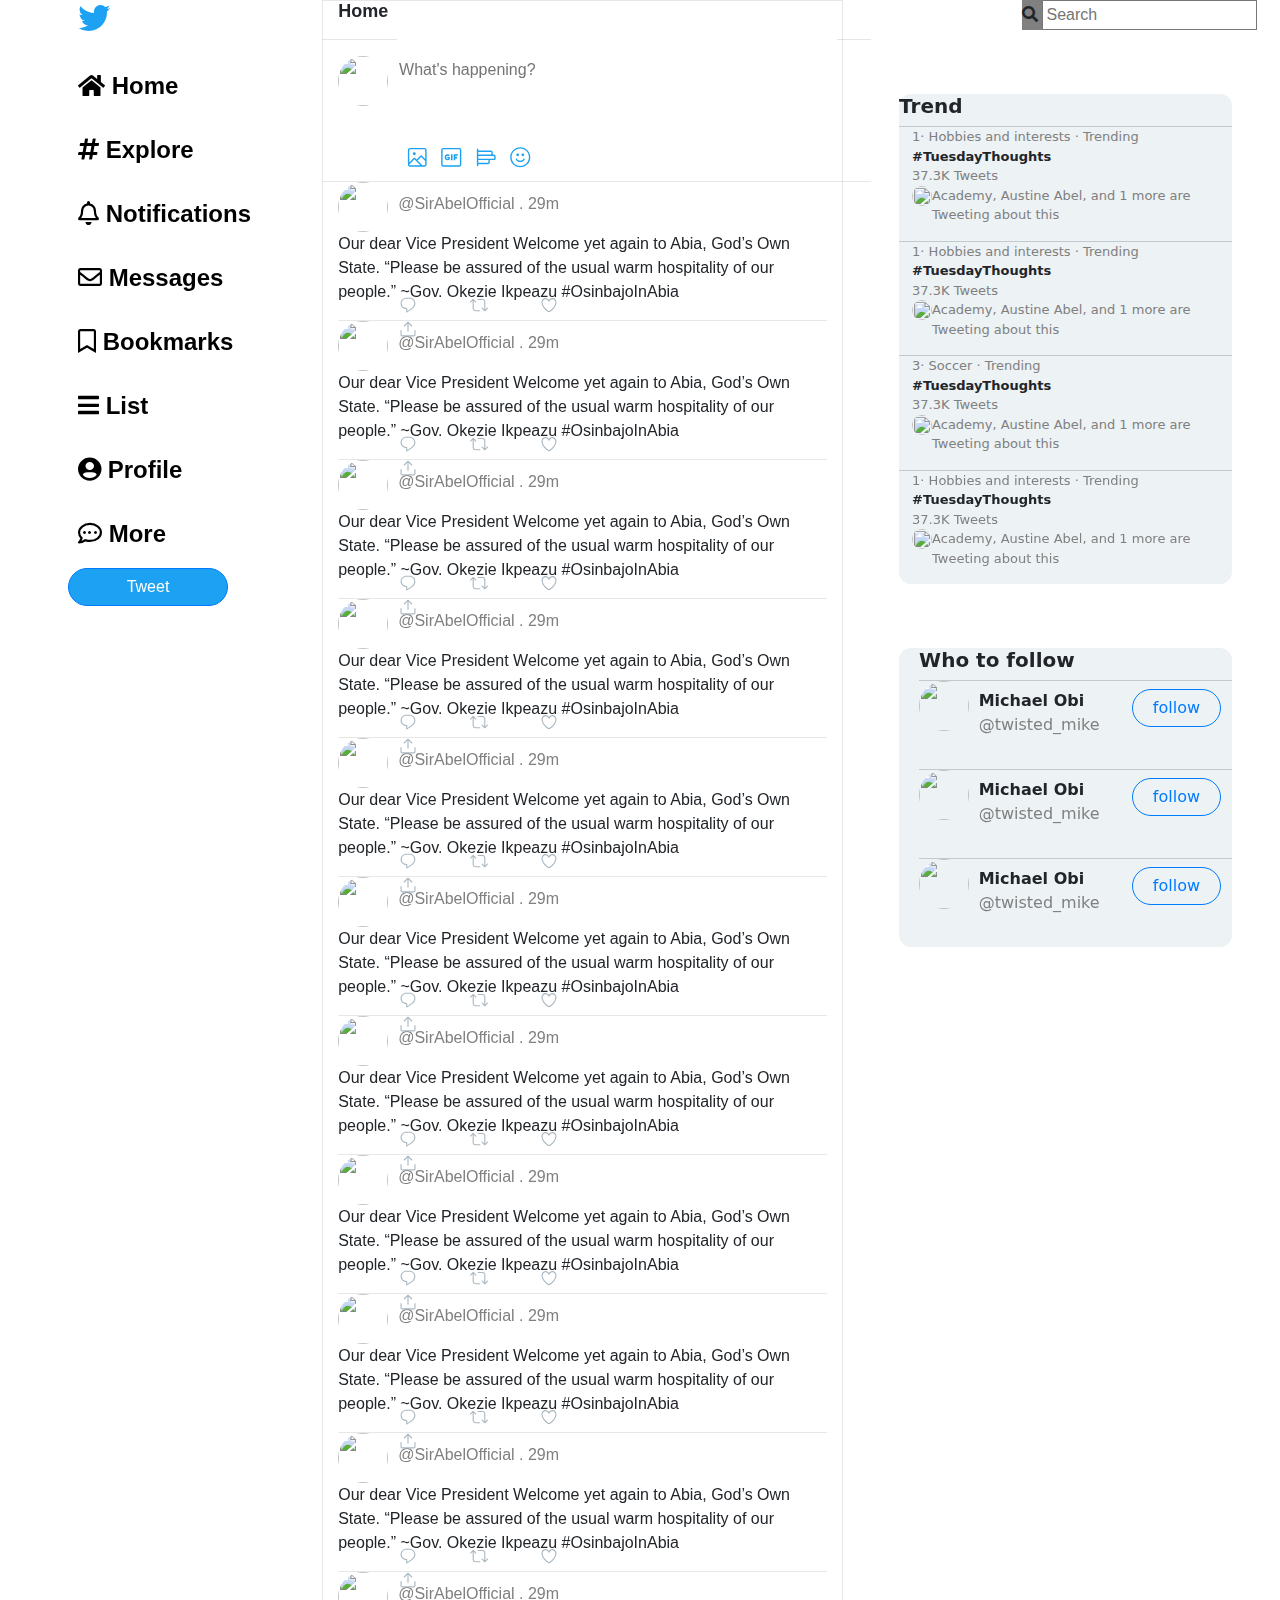
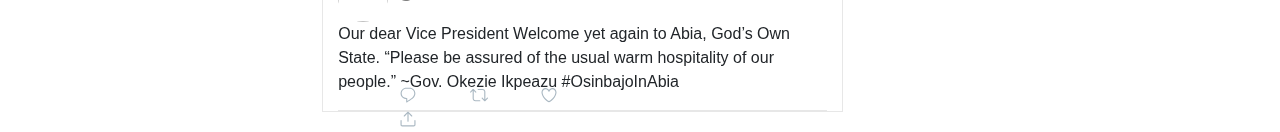
==== Twitter timeline/index.html @ 9b3a23b0 "Add files via upload" ====
<!DOCTYPE html>
<html lang="en">

<head>
    <meta charset="UTF-8" />
    <meta name="viewport" content="width=device-width, initial-scale=1.0" />
    <meta http-equiv="X-UA-Compatible" content="ie=edge" />
    <title>Document</title>
    <link rel="stylesheet" href="https://cdnjs.cloudflare.com/ajax/libs/font-awesome/5.11.2/css/all.css" />
    <link rel="stylesheet" href="https://stackpath.bootstrapcdn.com/bootstrap/4.4.1/css/bootstrap.min.css"
        integrity="sha384-Vkoo8x4CGsO3+Hhxv8T/Q5PaXtkKtu6ug5TOeNV6gBiFeWPGFN9MuhOf23Q9Ifjh" crossorigin="anonymous" />
    <link rel="stylesheet" href="css/style.css" />
</head>

<body>
    <div class="container col">
        <div id="icons" class="col col-lg-3">
            <ul>
                <li>
                    <a href="#"><i class="fab fa-twitter" style="color: #1DA1F2; font-size: xx-large;"></i></a>
                </li>
                <br />
                <li>
                    <a href="#"><i class="fas fa-home"></i> Home</a>
                </li>
                <br />
                <li>
                    <a href="#"><i class="fas fa-hashtag"></i> Explore</a>
                </li>
                <br />
                <li>
                    <a href="#"><i class="far fa-bell"></i> Notifications</a>
                </li>
                <br />
                <li>
                    <a href="#"><i class="far fa-envelope"></i> Messages</a>
                </li>
                <br />
                <li>
                    <a href="#"><i class="far fa-bookmark"></i> Bookmarks</a>
                </li>
                <br />
                <li>
                    <a href="#"><i class="fas fa-bars"></i> List</a>
                </li>
                <br />
                <li>
                    <a href="#"><i class="fas fa-user-circle"></i> Profile</a>
                </li>
                <br />
                <li>
                    <a href="#"><i class="far fa-comment-dots"></i> More</a>
                </li>
            </ul>
            <button class="btn btn-primary">Tweet</button>
        </div>
        <div id="timeline" class="col col-lg-5">
            <div>
                <h1 style="font-size: 18px; font-weight: 700;">Home</h1>
                <!-- <svg viewBox="0 0 24 24" class="r-13gxpu9 r-4qtqp9 r-yyyyoo r-1q142lx r-50lct3 r-dnmrzs r-bnwqim r-1plcrui r-lrvibr"><g><path d="M22.772 10.506l-5.618-2.192-2.16-6.5c-.102-.307-.39-.514-.712-.514s-.61.207-.712.513l-2.16 6.5-5.62 2.192c-.287.112-.477.39-.477.7s.19.585.478.698l5.62 2.192 2.16 6.5c.102.306.39.513.712.513s.61-.207.712-.513l2.16-6.5 5.62-2.192c.287-.112.477-.39.477-.7s-.19-.585-.478-.697zm-6.49 2.32c-.208.08-.37.25-.44.46l-1.56 4.695-1.56-4.693c-.07-.21-.23-.38-.438-.462l-4.155-1.62 4.154-1.622c.208-.08.37-.25.44-.462l1.56-4.693 1.56 4.694c.07.212.23.382.438.463l4.155 1.62-4.155 1.622zM6.663 3.812h-1.88V2.05c0-.414-.337-.75-.75-.75s-.75.336-.75.75v1.762H1.5c-.414 0-.75.336-.75.75s.336.75.75.75h1.782v1.762c0 .414.336.75.75.75s.75-.336.75-.75V5.312h1.88c.415 0 .75-.336.75-.75s-.335-.75-.75-.75zm2.535 15.622h-1.1v-1.016c0-.414-.335-.75-.75-.75s-.75.336-.75.75v1.016H5.57c-.414 0-.75.336-.75.75s.336.75.75.75H6.6v1.016c0 .414.335.75.75.75s.75-.336.75-.75v-1.016h1.098c.414 0 .75-.336.75-.75s-.336-.75-.75-.75z"></path></g></svg> -->
            </div>
            <div style="height: 5.5em;">
                <hr style="width: 34.3em; margin-left: -1em;" />
                <img src="https://pbs.twimg.com/profile_images/1135547900501667841/S1pLGnbb_400x400.png" alt="">
                <input type="text" placeholder="What's happening?" class="input1" style="border: none;" /><br>
                <div id="svg2">
                    <svg viewBox="0 0 24 24" class="r-13gxpu9 r-4qtqp9 r-yyyyoo r-1q142lx r-50lct3 r-dnmrzs r-bnwqim r-1plcrui r-lrvibr"><g><path d="M19.75 2H4.25C3.01 2 2 3.01 2 4.25v15.5C2 20.99 3.01 22 4.25 22h15.5c1.24 0 2.25-1.01 2.25-2.25V4.25C22 3.01 20.99 2 19.75 2zM4.25 3.5h15.5c.413 0 .75.337.75.75v9.676l-3.858-3.858c-.14-.14-.33-.22-.53-.22h-.003c-.2 0-.393.08-.532.224l-4.317 4.384-1.813-1.806c-.14-.14-.33-.22-.53-.22-.193-.03-.395.08-.535.227L3.5 17.642V4.25c0-.413.337-.75.75-.75zm-.744 16.28l5.418-5.534 6.282 6.254H4.25c-.402 0-.727-.322-.744-.72zm16.244.72h-2.42l-5.007-4.987 3.792-3.85 4.385 4.384v3.703c0 .413-.337.75-.75.75z"></path><circle cx="8.868" cy="8.309" r="1.542"></circle></g></svg>
                    <svg viewBox="0 0 24 24" class="r-13gxpu9 r-4qtqp9 r-yyyyoo r-1q142lx r-50lct3 r-dnmrzs r-bnwqim r-1plcrui r-lrvibr"><g><path d="M19 10.5V8.8h-4.4v6.4h1.7v-2h2v-1.7h-2v-1H19zm-7.3-1.7h1.7v6.4h-1.7V8.8zm-3.6 1.6c.4 0 .9.2 1.2.5l1.2-1C9.9 9.2 9 8.8 8.1 8.8c-1.8 0-3.2 1.4-3.2 3.2s1.4 3.2 3.2 3.2c1 0 1.8-.4 2.4-1.1v-2.5H7.7v1.2h1.2v.6c-.2.1-.5.2-.8.2-.9 0-1.6-.7-1.6-1.6 0-.8.7-1.6 1.6-1.6z"></path><path d="M20.5 2.02h-17c-1.24 0-2.25 1.007-2.25 2.247v15.507c0 1.238 1.01 2.246 2.25 2.246h17c1.24 0 2.25-1.008 2.25-2.246V4.267c0-1.24-1.01-2.247-2.25-2.247zm.75 17.754c0 .41-.336.746-.75.746h-17c-.414 0-.75-.336-.75-.746V4.267c0-.412.336-.747.75-.747h17c.414 0 .75.335.75.747v15.507z"></path></g></svg>
                    <svg viewBox="0 0 24 24" class="r-13gxpu9 r-4qtqp9 r-yyyyoo r-1q142lx r-50lct3 r-dnmrzs r-bnwqim r-1plcrui r-lrvibr"><g><path d="M20.222 9.16h-1.334c.015-.09.028-.182.028-.277V6.57c0-.98-.797-1.777-1.778-1.777H3.5V3.358c0-.414-.336-.75-.75-.75s-.75.336-.75.75V20.83c0 .415.336.75.75.75s.75-.335.75-.75v-1.434h10.556c.98 0 1.778-.797 1.778-1.777v-2.313c0-.095-.014-.187-.028-.278h4.417c.98 0 1.778-.798 1.778-1.778v-2.31c0-.983-.797-1.78-1.778-1.78zM17.14 6.293c.152 0 .277.124.277.277v2.31c0 .154-.125.28-.278.28H3.5V6.29h13.64zm-2.807 9.014v2.312c0 .153-.125.277-.278.277H3.5v-2.868h10.556c.153 0 .277.126.277.28zM20.5 13.25c0 .153-.125.277-.278.277H3.5V10.66h16.722c.153 0 .278.124.278.277v2.313z"></path></g></svg>
                    <svg viewBox="0 0 24 24" class="r-13gxpu9 r-4qtqp9 r-yyyyoo r-1q142lx r-50lct3 r-dnmrzs r-bnwqim r-1plcrui r-lrvibr"><g><path d="M12 22.75C6.072 22.75 1.25 17.928 1.25 12S6.072 1.25 12 1.25 22.75 6.072 22.75 12 17.928 22.75 12 22.75zm0-20C6.9 2.75 2.75 6.9 2.75 12S6.9 21.25 12 21.25s9.25-4.15 9.25-9.25S17.1 2.75 12 2.75z"></path><path d="M12 17.115c-1.892 0-3.633-.95-4.656-2.544-.224-.348-.123-.81.226-1.035.348-.226.812-.124 1.036.226.747 1.162 2.016 1.855 3.395 1.855s2.648-.693 3.396-1.854c.224-.35.688-.45 1.036-.225.35.224.45.688.226 1.036-1.025 1.594-2.766 2.545-4.658 2.545z"></path><circle cx="14.738" cy="9.458" r="1.478"></circle><circle cx="9.262" cy="9.458" r="1.478"></circle></g></svg>
                </div>
                <!-- <svg height="100%" class="r-lrvibr" viewBox="0 0 20 20" width="100%" style="overflow: visible;"><circle cx="50%" cy="50%" fill="none" stroke-width="2" r="9" stroke="#CCD6DD"></circle><circle cx="50%" cy="50%" fill="none" stroke-width="2" r="9" stroke="#1DA1F2" stroke-linecap="round" style="stroke-dashoffset: 56.5487; stroke-dasharray: 56.5487;"></circle></svg>
                <div class="css-1dbjc4n r-dkge59 r-1g7fiml r-zpnitf r-zso239 r-92ng3h"></div>
                <div aria-haspopup="false" disabled="" aria-label="Add Tweet" role="button" aria-disabled="true" class="css-1dbjc4n r-1niwhzg r-p1n3y5 r-sdzlij r-1phboty r-rs99b7 r-1w2pmg r-1vsu8ta r-18qmn74 r-icoktb r-mk0yit r-o7ynqc r-6416eg r-lrvibr" data-testid="addButton"><div dir="auto" class="css-901oao r-1awozwy r-13gxpu9 r-6koalj r-18u37iz r-16y2uox r-1qd0xha r-n6v787 r-vw2c0b r-1777fci r-eljoum r-dnmrzs r-bcqeeo r-q4m81j r-qvutc0"><svg viewBox="0 0 24 24" class="r-13gxpu9 r-4qtqp9 r-yyyyoo r-1q142lx r-50lct3 r-dnmrzs r-bnwqim r-1plcrui r-lrvibr"><g><path d="M19.75 11H13V4.25c0-.553-.447-1-1-1s-1 .447-1 1V11H4.25c-.553 0-1 .447-1 1s.447 1 1 1H11v6.75c0 .553.447 1 1 1s1-.447 1-1V13h6.75c.553 0 1-.447 1-1s-.447-1-1-1z"></path></g></svg><span class="css-901oao css-16my406 css-bfa6kz r-1qd0xha r-ad9z0x r-bcqeeo r-qvutc0"></span></div></div> -->
            </div>
            <div id="line"></div>
            <div class="content1">
                <img src="https://pbs.twimg.com/profile_images/1126200494517567488/_I97Cimu_400x400.jpg" alt="" />
                <p style="margin-left:10px; margin-top: 10px; color: gray;">@SirAbelOfficial . 29m</p>
                <p>Our dear Vice President
                    Welcome yet again to Abia, God’s Own State.

                    “Please be assured of the usual warm hospitality of our people.” ~Gov. Okezie Ikpeazu

                    #OsinbajoInAbia</p>
                    <div style="position:relative; bottom: -7em; right: 16em;">
                    <svg viewBox="0 0 24 24" class="r-4qtqp9 r-yyyyoo r-1xvli5t r-dnmrzs r-bnwqim r-1plcrui r-lrvibr r-1hdv0qi"><g><path d="M14.046 2.242l-4.148-.01h-.002c-4.374 0-7.8 3.427-7.8 7.802 0 4.098 3.186 7.206 7.465 7.37v3.828c0 .108.044.286.12.403.142.225.384.347.632.347.138 0 .277-.038.402-.118.264-.168 6.473-4.14 8.088-5.506 1.902-1.61 3.04-3.97 3.043-6.312v-.017c-.006-4.367-3.43-7.787-7.8-7.788zm3.787 12.972c-1.134.96-4.862 3.405-6.772 4.643V16.67c0-.414-.335-.75-.75-.75h-.396c-3.66 0-6.318-2.476-6.318-5.886 0-3.534 2.768-6.302 6.3-6.302l4.147.01h.002c3.532 0 6.3 2.766 6.302 6.296-.003 1.91-.942 3.844-2.514 5.176z"></path></g></svg>
                    <svg viewBox="0 0 24 24" class="r-4qtqp9 r-yyyyoo r-1xvli5t r-dnmrzs r-bnwqim r-1plcrui r-lrvibr r-1hdv0qi"><g><path d="M23.77 15.67c-.292-.293-.767-.293-1.06 0l-2.22 2.22V7.65c0-2.068-1.683-3.75-3.75-3.75h-5.85c-.414 0-.75.336-.75.75s.336.75.75.75h5.85c1.24 0 2.25 1.01 2.25 2.25v10.24l-2.22-2.22c-.293-.293-.768-.293-1.06 0s-.294.768 0 1.06l3.5 3.5c.145.147.337.22.53.22s.383-.072.53-.22l3.5-3.5c.294-.292.294-.767 0-1.06zm-10.66 3.28H7.26c-1.24 0-2.25-1.01-2.25-2.25V6.46l2.22 2.22c.148.147.34.22.532.22s.384-.073.53-.22c.293-.293.293-.768 0-1.06l-3.5-3.5c-.293-.294-.768-.294-1.06 0l-3.5 3.5c-.294.292-.294.767 0 1.06s.767.293 1.06 0l2.22-2.22V16.7c0 2.068 1.683 3.75 3.75 3.75h5.85c.414 0 .75-.336.75-.75s-.337-.75-.75-.75z"></path></g></svg>
                    <svg viewBox="0 0 24 24" class="r-4qtqp9 r-yyyyoo r-1xvli5t r-dnmrzs r-bnwqim r-1plcrui r-lrvibr r-1hdv0qi"><g><path d="M12 21.638h-.014C9.403 21.59 1.95 14.856 1.95 8.478c0-3.064 2.525-5.754 5.403-5.754 2.29 0 3.83 1.58 4.646 2.73.814-1.148 2.354-2.73 4.645-2.73 2.88 0 5.404 2.69 5.404 5.755 0 6.376-7.454 13.11-10.037 13.157H12zM7.354 4.225c-2.08 0-3.903 1.988-3.903 4.255 0 5.74 7.034 11.596 8.55 11.658 1.518-.062 8.55-5.917 8.55-11.658 0-2.267-1.823-4.255-3.903-4.255-2.528 0-3.94 2.936-3.952 2.965-.23.562-1.156.562-1.387 0-.014-.03-1.425-2.965-3.954-2.965z"></path></g></svg>
                    <svg viewBox="0 0 24 24" class="r-4qtqp9 r-yyyyoo r-1xvli5t r-dnmrzs r-bnwqim r-1plcrui r-lrvibr r-1hdv0qi"><g><path d="M17.53 7.47l-5-5c-.293-.293-.768-.293-1.06 0l-5 5c-.294.293-.294.768 0 1.06s.767.294 1.06 0l3.72-3.72V15c0 .414.336.75.75.75s.75-.336.75-.75V4.81l3.72 3.72c.146.147.338.22.53.22s.384-.072.53-.22c.293-.293.293-.767 0-1.06z"></path><path d="M19.708 21.944H4.292C3.028 21.944 2 20.916 2 19.652V14c0-.414.336-.75.75-.75s.75.336.75.75v5.652c0 .437.355.792.792.792h15.416c.437 0 .792-.355.792-.792V14c0-.414.336-.75.75-.75s.75.336.75.75v5.652c0 1.264-1.028 2.292-2.292 2.292z"></path></g></svg>
                    </div>
                    <div class="clear"></div>
            </div>
            <div class="content1">
                <img src="https://pbs.twimg.com/profile_images/1126200494517567488/_I97Cimu_400x400.jpg" alt="" />
                <p style="margin-left:10px; margin-top: 10px; color: gray;">@SirAbelOfficial . 29m</p>
                <p>Our dear Vice President
                    Welcome yet again to Abia, God’s Own State.

                    “Please be assured of the usual warm hospitality of our people.” ~Gov. Okezie Ikpeazu

                    #OsinbajoInAbia</p>
                    <div style="position:relative; bottom: -7em; right: 16em;">
                        <svg viewBox="0 0 24 24" class="r-4qtqp9 r-yyyyoo r-1xvli5t r-dnmrzs r-bnwqim r-1plcrui r-lrvibr r-1hdv0qi"><g><path d="M14.046 2.242l-4.148-.01h-.002c-4.374 0-7.8 3.427-7.8 7.802 0 4.098 3.186 7.206 7.465 7.37v3.828c0 .108.044.286.12.403.142.225.384.347.632.347.138 0 .277-.038.402-.118.264-.168 6.473-4.14 8.088-5.506 1.902-1.61 3.04-3.97 3.043-6.312v-.017c-.006-4.367-3.43-7.787-7.8-7.788zm3.787 12.972c-1.134.96-4.862 3.405-6.772 4.643V16.67c0-.414-.335-.75-.75-.75h-.396c-3.66 0-6.318-2.476-6.318-5.886 0-3.534 2.768-6.302 6.3-6.302l4.147.01h.002c3.532 0 6.3 2.766 6.302 6.296-.003 1.91-.942 3.844-2.514 5.176z"></path></g></svg>
                        <svg viewBox="0 0 24 24" class="r-4qtqp9 r-yyyyoo r-1xvli5t r-dnmrzs r-bnwqim r-1plcrui r-lrvibr r-1hdv0qi"><g><path d="M23.77 15.67c-.292-.293-.767-.293-1.06 0l-2.22 2.22V7.65c0-2.068-1.683-3.75-3.75-3.75h-5.85c-.414 0-.75.336-.75.75s.336.75.75.75h5.85c1.24 0 2.25 1.01 2.25 2.25v10.24l-2.22-2.22c-.293-.293-.768-.293-1.06 0s-.294.768 0 1.06l3.5 3.5c.145.147.337.22.53.22s.383-.072.53-.22l3.5-3.5c.294-.292.294-.767 0-1.06zm-10.66 3.28H7.26c-1.24 0-2.25-1.01-2.25-2.25V6.46l2.22 2.22c.148.147.34.22.532.22s.384-.073.53-.22c.293-.293.293-.768 0-1.06l-3.5-3.5c-.293-.294-.768-.294-1.06 0l-3.5 3.5c-.294.292-.294.767 0 1.06s.767.293 1.06 0l2.22-2.22V16.7c0 2.068 1.683 3.75 3.75 3.75h5.85c.414 0 .75-.336.75-.75s-.337-.75-.75-.75z"></path></g></svg>
                        <svg viewBox="0 0 24 24" class="r-4qtqp9 r-yyyyoo r-1xvli5t r-dnmrzs r-bnwqim r-1plcrui r-lrvibr r-1hdv0qi"><g><path d="M12 21.638h-.014C9.403 21.59 1.95 14.856 1.95 8.478c0-3.064 2.525-5.754 5.403-5.754 2.29 0 3.83 1.58 4.646 2.73.814-1.148 2.354-2.73 4.645-2.73 2.88 0 5.404 2.69 5.404 5.755 0 6.376-7.454 13.11-10.037 13.157H12zM7.354 4.225c-2.08 0-3.903 1.988-3.903 4.255 0 5.74 7.034 11.596 8.55 11.658 1.518-.062 8.55-5.917 8.55-11.658 0-2.267-1.823-4.255-3.903-4.255-2.528 0-3.94 2.936-3.952 2.965-.23.562-1.156.562-1.387 0-.014-.03-1.425-2.965-3.954-2.965z"></path></g></svg>
                        <svg viewBox="0 0 24 24" class="r-4qtqp9 r-yyyyoo r-1xvli5t r-dnmrzs r-bnwqim r-1plcrui r-lrvibr r-1hdv0qi"><g><path d="M17.53 7.47l-5-5c-.293-.293-.768-.293-1.06 0l-5 5c-.294.293-.294.768 0 1.06s.767.294 1.06 0l3.72-3.72V15c0 .414.336.75.75.75s.75-.336.75-.75V4.81l3.72 3.72c.146.147.338.22.53.22s.384-.072.53-.22c.293-.293.293-.767 0-1.06z"></path><path d="M19.708 21.944H4.292C3.028 21.944 2 20.916 2 19.652V14c0-.414.336-.75.75-.75s.75.336.75.75v5.652c0 .437.355.792.792.792h15.416c.437 0 .792-.355.792-.792V14c0-.414.336-.75.75-.75s.75.336.75.75v5.652c0 1.264-1.028 2.292-2.292 2.292z"></path></g></svg>
                        </div>
                    <div class="clear"></div>
            </div>
            <div class="content1">
                <img src="https://pbs.twimg.com/profile_images/1126200494517567488/_I97Cimu_400x400.jpg" alt="" />
                <p style="margin-left:10px; margin-top: 10px; color: gray;">@SirAbelOfficial . 29m</p>
                <p>Our dear Vice President
                    Welcome yet again to Abia, God’s Own State.

                    “Please be assured of the usual warm hospitality of our people.” ~Gov. Okezie Ikpeazu

                    #OsinbajoInAbia</p>
                    <div style="position:relative; bottom: -7em; right: 16em;">
                        <svg viewBox="0 0 24 24" class="r-4qtqp9 r-yyyyoo r-1xvli5t r-dnmrzs r-bnwqim r-1plcrui r-lrvibr r-1hdv0qi"><g><path d="M14.046 2.242l-4.148-.01h-.002c-4.374 0-7.8 3.427-7.8 7.802 0 4.098 3.186 7.206 7.465 7.37v3.828c0 .108.044.286.12.403.142.225.384.347.632.347.138 0 .277-.038.402-.118.264-.168 6.473-4.14 8.088-5.506 1.902-1.61 3.04-3.97 3.043-6.312v-.017c-.006-4.367-3.43-7.787-7.8-7.788zm3.787 12.972c-1.134.96-4.862 3.405-6.772 4.643V16.67c0-.414-.335-.75-.75-.75h-.396c-3.66 0-6.318-2.476-6.318-5.886 0-3.534 2.768-6.302 6.3-6.302l4.147.01h.002c3.532 0 6.3 2.766 6.302 6.296-.003 1.91-.942 3.844-2.514 5.176z"></path></g></svg>
                        <svg viewBox="0 0 24 24" class="r-4qtqp9 r-yyyyoo r-1xvli5t r-dnmrzs r-bnwqim r-1plcrui r-lrvibr r-1hdv0qi"><g><path d="M23.77 15.67c-.292-.293-.767-.293-1.06 0l-2.22 2.22V7.65c0-2.068-1.683-3.75-3.75-3.75h-5.85c-.414 0-.75.336-.75.75s.336.75.75.75h5.85c1.24 0 2.25 1.01 2.25 2.25v10.24l-2.22-2.22c-.293-.293-.768-.293-1.06 0s-.294.768 0 1.06l3.5 3.5c.145.147.337.22.53.22s.383-.072.53-.22l3.5-3.5c.294-.292.294-.767 0-1.06zm-10.66 3.28H7.26c-1.24 0-2.25-1.01-2.25-2.25V6.46l2.22 2.22c.148.147.34.22.532.22s.384-.073.53-.22c.293-.293.293-.768 0-1.06l-3.5-3.5c-.293-.294-.768-.294-1.06 0l-3.5 3.5c-.294.292-.294.767 0 1.06s.767.293 1.06 0l2.22-2.22V16.7c0 2.068 1.683 3.75 3.75 3.75h5.85c.414 0 .75-.336.75-.75s-.337-.75-.75-.75z"></path></g></svg>
                        <svg viewBox="0 0 24 24" class="r-4qtqp9 r-yyyyoo r-1xvli5t r-dnmrzs r-bnwqim r-1plcrui r-lrvibr r-1hdv0qi"><g><path d="M12 21.638h-.014C9.403 21.59 1.95 14.856 1.95 8.478c0-3.064 2.525-5.754 5.403-5.754 2.29 0 3.83 1.58 4.646 2.73.814-1.148 2.354-2.73 4.645-2.73 2.88 0 5.404 2.69 5.404 5.755 0 6.376-7.454 13.11-10.037 13.157H12zM7.354 4.225c-2.08 0-3.903 1.988-3.903 4.255 0 5.74 7.034 11.596 8.55 11.658 1.518-.062 8.55-5.917 8.55-11.658 0-2.267-1.823-4.255-3.903-4.255-2.528 0-3.94 2.936-3.952 2.965-.23.562-1.156.562-1.387 0-.014-.03-1.425-2.965-3.954-2.965z"></path></g></svg>
                        <svg viewBox="0 0 24 24" class="r-4qtqp9 r-yyyyoo r-1xvli5t r-dnmrzs r-bnwqim r-1plcrui r-lrvibr r-1hdv0qi"><g><path d="M17.53 7.47l-5-5c-.293-.293-.768-.293-1.06 0l-5 5c-.294.293-.294.768 0 1.06s.767.294 1.06 0l3.72-3.72V15c0 .414.336.75.75.75s.75-.336.75-.75V4.81l3.72 3.72c.146.147.338.22.53.22s.384-.072.53-.22c.293-.293.293-.767 0-1.06z"></path><path d="M19.708 21.944H4.292C3.028 21.944 2 20.916 2 19.652V14c0-.414.336-.75.75-.75s.75.336.75.75v5.652c0 .437.355.792.792.792h15.416c.437 0 .792-.355.792-.792V14c0-.414.336-.75.75-.75s.75.336.75.75v5.652c0 1.264-1.028 2.292-2.292 2.292z"></path></g></svg>
                        </div>
                    <div class="clear"></div>
            </div>
            <div class="content1">
                <img src="https://pbs.twimg.com/profile_images/1126200494517567488/_I97Cimu_400x400.jpg" alt="" />
                <p style="margin-left:10px; margin-top: 10px; color: gray;">@SirAbelOfficial . 29m</p>
                <p>Our dear Vice President
                    Welcome yet again to Abia, God’s Own State.

                    “Please be assured of the usual warm hospitality of our people.” ~Gov. Okezie Ikpeazu

                    #OsinbajoInAbia</p>
                    <div style="position:relative; bottom: -7em; right: 16em;">
                        <svg viewBox="0 0 24 24" class="r-4qtqp9 r-yyyyoo r-1xvli5t r-dnmrzs r-bnwqim r-1plcrui r-lrvibr r-1hdv0qi"><g><path d="M14.046 2.242l-4.148-.01h-.002c-4.374 0-7.8 3.427-7.8 7.802 0 4.098 3.186 7.206 7.465 7.37v3.828c0 .108.044.286.12.403.142.225.384.347.632.347.138 0 .277-.038.402-.118.264-.168 6.473-4.14 8.088-5.506 1.902-1.61 3.04-3.97 3.043-6.312v-.017c-.006-4.367-3.43-7.787-7.8-7.788zm3.787 12.972c-1.134.96-4.862 3.405-6.772 4.643V16.67c0-.414-.335-.75-.75-.75h-.396c-3.66 0-6.318-2.476-6.318-5.886 0-3.534 2.768-6.302 6.3-6.302l4.147.01h.002c3.532 0 6.3 2.766 6.302 6.296-.003 1.91-.942 3.844-2.514 5.176z"></path></g></svg>
                        <svg viewBox="0 0 24 24" class="r-4qtqp9 r-yyyyoo r-1xvli5t r-dnmrzs r-bnwqim r-1plcrui r-lrvibr r-1hdv0qi"><g><path d="M23.77 15.67c-.292-.293-.767-.293-1.06 0l-2.22 2.22V7.65c0-2.068-1.683-3.75-3.75-3.75h-5.85c-.414 0-.75.336-.75.75s.336.75.75.75h5.85c1.24 0 2.25 1.01 2.25 2.25v10.24l-2.22-2.22c-.293-.293-.768-.293-1.06 0s-.294.768 0 1.06l3.5 3.5c.145.147.337.22.53.22s.383-.072.53-.22l3.5-3.5c.294-.292.294-.767 0-1.06zm-10.66 3.28H7.26c-1.24 0-2.25-1.01-2.25-2.25V6.46l2.22 2.22c.148.147.34.22.532.22s.384-.073.53-.22c.293-.293.293-.768 0-1.06l-3.5-3.5c-.293-.294-.768-.294-1.06 0l-3.5 3.5c-.294.292-.294.767 0 1.06s.767.293 1.06 0l2.22-2.22V16.7c0 2.068 1.683 3.75 3.75 3.75h5.85c.414 0 .75-.336.75-.75s-.337-.75-.75-.75z"></path></g></svg>
                        <svg viewBox="0 0 24 24" class="r-4qtqp9 r-yyyyoo r-1xvli5t r-dnmrzs r-bnwqim r-1plcrui r-lrvibr r-1hdv0qi"><g><path d="M12 21.638h-.014C9.403 21.59 1.95 14.856 1.95 8.478c0-3.064 2.525-5.754 5.403-5.754 2.29 0 3.83 1.58 4.646 2.73.814-1.148 2.354-2.73 4.645-2.73 2.88 0 5.404 2.69 5.404 5.755 0 6.376-7.454 13.11-10.037 13.157H12zM7.354 4.225c-2.08 0-3.903 1.988-3.903 4.255 0 5.74 7.034 11.596 8.55 11.658 1.518-.062 8.55-5.917 8.55-11.658 0-2.267-1.823-4.255-3.903-4.255-2.528 0-3.94 2.936-3.952 2.965-.23.562-1.156.562-1.387 0-.014-.03-1.425-2.965-3.954-2.965z"></path></g></svg>
                        <svg viewBox="0 0 24 24" class="r-4qtqp9 r-yyyyoo r-1xvli5t r-dnmrzs r-bnwqim r-1plcrui r-lrvibr r-1hdv0qi"><g><path d="M17.53 7.47l-5-5c-.293-.293-.768-.293-1.06 0l-5 5c-.294.293-.294.768 0 1.06s.767.294 1.06 0l3.72-3.72V15c0 .414.336.75.75.75s.75-.336.75-.75V4.81l3.72 3.72c.146.147.338.22.53.22s.384-.072.53-.22c.293-.293.293-.767 0-1.06z"></path><path d="M19.708 21.944H4.292C3.028 21.944 2 20.916 2 19.652V14c0-.414.336-.75.75-.75s.75.336.75.75v5.652c0 .437.355.792.792.792h15.416c.437 0 .792-.355.792-.792V14c0-.414.336-.75.75-.75s.75.336.75.75v5.652c0 1.264-1.028 2.292-2.292 2.292z"></path></g></svg>
                        </div>
                    <div class="clear"></div>
            </div>
            <div class="content1">
                <img src="https://pbs.twimg.com/profile_images/1126200494517567488/_I97Cimu_400x400.jpg" alt="" />
                <p style="margin-left:10px; margin-top: 10px; color: gray;">@SirAbelOfficial . 29m</p>
                <p>Our dear Vice President
                    Welcome yet again to Abia, God’s Own State.

                    “Please be assured of the usual warm hospitality of our people.” ~Gov. Okezie Ikpeazu

                    #OsinbajoInAbia</p>
                    <div style="position:relative; bottom: -7em; right: 16em;">
                        <svg viewBox="0 0 24 24" class="r-4qtqp9 r-yyyyoo r-1xvli5t r-dnmrzs r-bnwqim r-1plcrui r-lrvibr r-1hdv0qi"><g><path d="M14.046 2.242l-4.148-.01h-.002c-4.374 0-7.8 3.427-7.8 7.802 0 4.098 3.186 7.206 7.465 7.37v3.828c0 .108.044.286.12.403.142.225.384.347.632.347.138 0 .277-.038.402-.118.264-.168 6.473-4.14 8.088-5.506 1.902-1.61 3.04-3.97 3.043-6.312v-.017c-.006-4.367-3.43-7.787-7.8-7.788zm3.787 12.972c-1.134.96-4.862 3.405-6.772 4.643V16.67c0-.414-.335-.75-.75-.75h-.396c-3.66 0-6.318-2.476-6.318-5.886 0-3.534 2.768-6.302 6.3-6.302l4.147.01h.002c3.532 0 6.3 2.766 6.302 6.296-.003 1.91-.942 3.844-2.514 5.176z"></path></g></svg>
                        <svg viewBox="0 0 24 24" class="r-4qtqp9 r-yyyyoo r-1xvli5t r-dnmrzs r-bnwqim r-1plcrui r-lrvibr r-1hdv0qi"><g><path d="M23.77 15.67c-.292-.293-.767-.293-1.06 0l-2.22 2.22V7.65c0-2.068-1.683-3.75-3.75-3.75h-5.85c-.414 0-.75.336-.75.75s.336.75.75.75h5.85c1.24 0 2.25 1.01 2.25 2.25v10.24l-2.22-2.22c-.293-.293-.768-.293-1.06 0s-.294.768 0 1.06l3.5 3.5c.145.147.337.22.53.22s.383-.072.53-.22l3.5-3.5c.294-.292.294-.767 0-1.06zm-10.66 3.28H7.26c-1.24 0-2.25-1.01-2.25-2.25V6.46l2.22 2.22c.148.147.34.22.532.22s.384-.073.53-.22c.293-.293.293-.768 0-1.06l-3.5-3.5c-.293-.294-.768-.294-1.06 0l-3.5 3.5c-.294.292-.294.767 0 1.06s.767.293 1.06 0l2.22-2.22V16.7c0 2.068 1.683 3.75 3.75 3.75h5.85c.414 0 .75-.336.75-.75s-.337-.75-.75-.75z"></path></g></svg>
                        <svg viewBox="0 0 24 24" class="r-4qtqp9 r-yyyyoo r-1xvli5t r-dnmrzs r-bnwqim r-1plcrui r-lrvibr r-1hdv0qi"><g><path d="M12 21.638h-.014C9.403 21.59 1.95 14.856 1.95 8.478c0-3.064 2.525-5.754 5.403-5.754 2.29 0 3.83 1.58 4.646 2.73.814-1.148 2.354-2.73 4.645-2.73 2.88 0 5.404 2.69 5.404 5.755 0 6.376-7.454 13.11-10.037 13.157H12zM7.354 4.225c-2.08 0-3.903 1.988-3.903 4.255 0 5.74 7.034 11.596 8.55 11.658 1.518-.062 8.55-5.917 8.55-11.658 0-2.267-1.823-4.255-3.903-4.255-2.528 0-3.94 2.936-3.952 2.965-.23.562-1.156.562-1.387 0-.014-.03-1.425-2.965-3.954-2.965z"></path></g></svg>
                        <svg viewBox="0 0 24 24" class="r-4qtqp9 r-yyyyoo r-1xvli5t r-dnmrzs r-bnwqim r-1plcrui r-lrvibr r-1hdv0qi"><g><path d="M17.53 7.47l-5-5c-.293-.293-.768-.293-1.06 0l-5 5c-.294.293-.294.768 0 1.06s.767.294 1.06 0l3.72-3.72V15c0 .414.336.75.75.75s.75-.336.75-.75V4.81l3.72 3.72c.146.147.338.22.53.22s.384-.072.53-.22c.293-.293.293-.767 0-1.06z"></path><path d="M19.708 21.944H4.292C3.028 21.944 2 20.916 2 19.652V14c0-.414.336-.75.75-.75s.75.336.75.75v5.652c0 .437.355.792.792.792h15.416c.437 0 .792-.355.792-.792V14c0-.414.336-.75.75-.75s.75.336.75.75v5.652c0 1.264-1.028 2.292-2.292 2.292z"></path></g></svg>
                        </div>
                    <div class="clear"></div>
            </div>
            <div class="content1">
                <img src="https://pbs.twimg.com/profile_images/1126200494517567488/_I97Cimu_400x400.jpg" alt="" />
                <p style="margin-left:10px; margin-top: 10px; color: gray;">@SirAbelOfficial . 29m</p>
                <p>Our dear Vice President
                    Welcome yet again to Abia, God’s Own State.

                    “Please be assured of the usual warm hospitality of our people.” ~Gov. Okezie Ikpeazu

                    #OsinbajoInAbia</p>
                    <div style="position:relative; bottom: -7em; right: 16em;">
                        <svg viewBox="0 0 24 24" class="r-4qtqp9 r-yyyyoo r-1xvli5t r-dnmrzs r-bnwqim r-1plcrui r-lrvibr r-1hdv0qi"><g><path d="M14.046 2.242l-4.148-.01h-.002c-4.374 0-7.8 3.427-7.8 7.802 0 4.098 3.186 7.206 7.465 7.37v3.828c0 .108.044.286.12.403.142.225.384.347.632.347.138 0 .277-.038.402-.118.264-.168 6.473-4.14 8.088-5.506 1.902-1.61 3.04-3.97 3.043-6.312v-.017c-.006-4.367-3.43-7.787-7.8-7.788zm3.787 12.972c-1.134.96-4.862 3.405-6.772 4.643V16.67c0-.414-.335-.75-.75-.75h-.396c-3.66 0-6.318-2.476-6.318-5.886 0-3.534 2.768-6.302 6.3-6.302l4.147.01h.002c3.532 0 6.3 2.766 6.302 6.296-.003 1.91-.942 3.844-2.514 5.176z"></path></g></svg>
                        <svg viewBox="0 0 24 24" class="r-4qtqp9 r-yyyyoo r-1xvli5t r-dnmrzs r-bnwqim r-1plcrui r-lrvibr r-1hdv0qi"><g><path d="M23.77 15.67c-.292-.293-.767-.293-1.06 0l-2.22 2.22V7.65c0-2.068-1.683-3.75-3.75-3.75h-5.85c-.414 0-.75.336-.75.75s.336.75.75.75h5.85c1.24 0 2.25 1.01 2.25 2.25v10.24l-2.22-2.22c-.293-.293-.768-.293-1.06 0s-.294.768 0 1.06l3.5 3.5c.145.147.337.22.53.22s.383-.072.53-.22l3.5-3.5c.294-.292.294-.767 0-1.06zm-10.66 3.28H7.26c-1.24 0-2.25-1.01-2.25-2.25V6.46l2.22 2.22c.148.147.34.22.532.22s.384-.073.53-.22c.293-.293.293-.768 0-1.06l-3.5-3.5c-.293-.294-.768-.294-1.06 0l-3.5 3.5c-.294.292-.294.767 0 1.06s.767.293 1.06 0l2.22-2.22V16.7c0 2.068 1.683 3.75 3.75 3.75h5.85c.414 0 .75-.336.75-.75s-.337-.75-.75-.75z"></path></g></svg>
                        <svg viewBox="0 0 24 24" class="r-4qtqp9 r-yyyyoo r-1xvli5t r-dnmrzs r-bnwqim r-1plcrui r-lrvibr r-1hdv0qi"><g><path d="M12 21.638h-.014C9.403 21.59 1.95 14.856 1.95 8.478c0-3.064 2.525-5.754 5.403-5.754 2.29 0 3.83 1.58 4.646 2.73.814-1.148 2.354-2.73 4.645-2.73 2.88 0 5.404 2.69 5.404 5.755 0 6.376-7.454 13.11-10.037 13.157H12zM7.354 4.225c-2.08 0-3.903 1.988-3.903 4.255 0 5.74 7.034 11.596 8.55 11.658 1.518-.062 8.55-5.917 8.55-11.658 0-2.267-1.823-4.255-3.903-4.255-2.528 0-3.94 2.936-3.952 2.965-.23.562-1.156.562-1.387 0-.014-.03-1.425-2.965-3.954-2.965z"></path></g></svg>
                        <svg viewBox="0 0 24 24" class="r-4qtqp9 r-yyyyoo r-1xvli5t r-dnmrzs r-bnwqim r-1plcrui r-lrvibr r-1hdv0qi"><g><path d="M17.53 7.47l-5-5c-.293-.293-.768-.293-1.06 0l-5 5c-.294.293-.294.768 0 1.06s.767.294 1.06 0l3.72-3.72V15c0 .414.336.75.75.75s.75-.336.75-.75V4.81l3.72 3.72c.146.147.338.22.53.22s.384-.072.53-.22c.293-.293.293-.767 0-1.06z"></path><path d="M19.708 21.944H4.292C3.028 21.944 2 20.916 2 19.652V14c0-.414.336-.75.75-.75s.75.336.75.75v5.652c0 .437.355.792.792.792h15.416c.437 0 .792-.355.792-.792V14c0-.414.336-.75.75-.75s.75.336.75.75v5.652c0 1.264-1.028 2.292-2.292 2.292z"></path></g></svg>
                        </div>
                    <div class="clear"></div>
            </div>
            <div class="content1">
                <img src="https://pbs.twimg.com/profile_images/1126200494517567488/_I97Cimu_400x400.jpg" alt="" />
                <p style="margin-left:10px; margin-top: 10px; color: gray;">@SirAbelOfficial . 29m</p>
                <p>Our dear Vice President
                    Welcome yet again to Abia, God’s Own State.

                    “Please be assured of the usual warm hospitality of our people.” ~Gov. Okezie Ikpeazu

                    #OsinbajoInAbia</p>
                    <div style="position:relative; bottom: -7em; right: 16em;">
                        <svg viewBox="0 0 24 24" class="r-4qtqp9 r-yyyyoo r-1xvli5t r-dnmrzs r-bnwqim r-1plcrui r-lrvibr r-1hdv0qi"><g><path d="M14.046 2.242l-4.148-.01h-.002c-4.374 0-7.8 3.427-7.8 7.802 0 4.098 3.186 7.206 7.465 7.37v3.828c0 .108.044.286.12.403.142.225.384.347.632.347.138 0 .277-.038.402-.118.264-.168 6.473-4.14 8.088-5.506 1.902-1.61 3.04-3.97 3.043-6.312v-.017c-.006-4.367-3.43-7.787-7.8-7.788zm3.787 12.972c-1.134.96-4.862 3.405-6.772 4.643V16.67c0-.414-.335-.75-.75-.75h-.396c-3.66 0-6.318-2.476-6.318-5.886 0-3.534 2.768-6.302 6.3-6.302l4.147.01h.002c3.532 0 6.3 2.766 6.302 6.296-.003 1.91-.942 3.844-2.514 5.176z"></path></g></svg>
                        <svg viewBox="0 0 24 24" class="r-4qtqp9 r-yyyyoo r-1xvli5t r-dnmrzs r-bnwqim r-1plcrui r-lrvibr r-1hdv0qi"><g><path d="M23.77 15.67c-.292-.293-.767-.293-1.06 0l-2.22 2.22V7.65c0-2.068-1.683-3.75-3.75-3.75h-5.85c-.414 0-.75.336-.75.75s.336.75.75.75h5.85c1.24 0 2.25 1.01 2.25 2.25v10.24l-2.22-2.22c-.293-.293-.768-.293-1.06 0s-.294.768 0 1.06l3.5 3.5c.145.147.337.22.53.22s.383-.072.53-.22l3.5-3.5c.294-.292.294-.767 0-1.06zm-10.66 3.28H7.26c-1.24 0-2.25-1.01-2.25-2.25V6.46l2.22 2.22c.148.147.34.22.532.22s.384-.073.53-.22c.293-.293.293-.768 0-1.06l-3.5-3.5c-.293-.294-.768-.294-1.06 0l-3.5 3.5c-.294.292-.294.767 0 1.06s.767.293 1.06 0l2.22-2.22V16.7c0 2.068 1.683 3.75 3.75 3.75h5.85c.414 0 .75-.336.75-.75s-.337-.75-.75-.75z"></path></g></svg>
                        <svg viewBox="0 0 24 24" class="r-4qtqp9 r-yyyyoo r-1xvli5t r-dnmrzs r-bnwqim r-1plcrui r-lrvibr r-1hdv0qi"><g><path d="M12 21.638h-.014C9.403 21.59 1.95 14.856 1.95 8.478c0-3.064 2.525-5.754 5.403-5.754 2.29 0 3.83 1.58 4.646 2.73.814-1.148 2.354-2.73 4.645-2.73 2.88 0 5.404 2.69 5.404 5.755 0 6.376-7.454 13.11-10.037 13.157H12zM7.354 4.225c-2.08 0-3.903 1.988-3.903 4.255 0 5.74 7.034 11.596 8.55 11.658 1.518-.062 8.55-5.917 8.55-11.658 0-2.267-1.823-4.255-3.903-4.255-2.528 0-3.94 2.936-3.952 2.965-.23.562-1.156.562-1.387 0-.014-.03-1.425-2.965-3.954-2.965z"></path></g></svg>
                        <svg viewBox="0 0 24 24" class="r-4qtqp9 r-yyyyoo r-1xvli5t r-dnmrzs r-bnwqim r-1plcrui r-lrvibr r-1hdv0qi"><g><path d="M17.53 7.47l-5-5c-.293-.293-.768-.293-1.06 0l-5 5c-.294.293-.294.768 0 1.06s.767.294 1.06 0l3.72-3.72V15c0 .414.336.75.75.75s.75-.336.75-.75V4.81l3.72 3.72c.146.147.338.22.53.22s.384-.072.53-.22c.293-.293.293-.767 0-1.06z"></path><path d="M19.708 21.944H4.292C3.028 21.944 2 20.916 2 19.652V14c0-.414.336-.75.75-.75s.75.336.75.75v5.652c0 .437.355.792.792.792h15.416c.437 0 .792-.355.792-.792V14c0-.414.336-.75.75-.75s.75.336.75.75v5.652c0 1.264-1.028 2.292-2.292 2.292z"></path></g></svg>
                        </div>
                    <div class="clear"></div>
            </div>
            <div class="content1">
                <img src="https://pbs.twimg.com/profile_images/1126200494517567488/_I97Cimu_400x400.jpg" alt="" />
                <p style="margin-left:10px; margin-top: 10px; color: gray;">@SirAbelOfficial . 29m</p>
                <p>Our dear Vice President
                    Welcome yet again to Abia, God’s Own State.

                    “Please be assured of the usual warm hospitality of our people.” ~Gov. Okezie Ikpeazu

                    #OsinbajoInAbia</p>
                    <div style="position:relative; bottom: -7em; right: 16em;">
                        <svg viewBox="0 0 24 24" class="r-4qtqp9 r-yyyyoo r-1xvli5t r-dnmrzs r-bnwqim r-1plcrui r-lrvibr r-1hdv0qi"><g><path d="M14.046 2.242l-4.148-.01h-.002c-4.374 0-7.8 3.427-7.8 7.802 0 4.098 3.186 7.206 7.465 7.37v3.828c0 .108.044.286.12.403.142.225.384.347.632.347.138 0 .277-.038.402-.118.264-.168 6.473-4.14 8.088-5.506 1.902-1.61 3.04-3.97 3.043-6.312v-.017c-.006-4.367-3.43-7.787-7.8-7.788zm3.787 12.972c-1.134.96-4.862 3.405-6.772 4.643V16.67c0-.414-.335-.75-.75-.75h-.396c-3.66 0-6.318-2.476-6.318-5.886 0-3.534 2.768-6.302 6.3-6.302l4.147.01h.002c3.532 0 6.3 2.766 6.302 6.296-.003 1.91-.942 3.844-2.514 5.176z"></path></g></svg>
                        <svg viewBox="0 0 24 24" class="r-4qtqp9 r-yyyyoo r-1xvli5t r-dnmrzs r-bnwqim r-1plcrui r-lrvibr r-1hdv0qi"><g><path d="M23.77 15.67c-.292-.293-.767-.293-1.06 0l-2.22 2.22V7.65c0-2.068-1.683-3.75-3.75-3.75h-5.85c-.414 0-.75.336-.75.75s.336.75.75.75h5.85c1.24 0 2.25 1.01 2.25 2.25v10.24l-2.22-2.22c-.293-.293-.768-.293-1.06 0s-.294.768 0 1.06l3.5 3.5c.145.147.337.22.53.22s.383-.072.53-.22l3.5-3.5c.294-.292.294-.767 0-1.06zm-10.66 3.28H7.26c-1.24 0-2.25-1.01-2.25-2.25V6.46l2.22 2.22c.148.147.34.22.532.22s.384-.073.53-.22c.293-.293.293-.768 0-1.06l-3.5-3.5c-.293-.294-.768-.294-1.06 0l-3.5 3.5c-.294.292-.294.767 0 1.06s.767.293 1.06 0l2.22-2.22V16.7c0 2.068 1.683 3.75 3.75 3.75h5.85c.414 0 .75-.336.75-.75s-.337-.75-.75-.75z"></path></g></svg>
                        <svg viewBox="0 0 24 24" class="r-4qtqp9 r-yyyyoo r-1xvli5t r-dnmrzs r-bnwqim r-1plcrui r-lrvibr r-1hdv0qi"><g><path d="M12 21.638h-.014C9.403 21.59 1.95 14.856 1.95 8.478c0-3.064 2.525-5.754 5.403-5.754 2.29 0 3.83 1.58 4.646 2.73.814-1.148 2.354-2.73 4.645-2.73 2.88 0 5.404 2.69 5.404 5.755 0 6.376-7.454 13.11-10.037 13.157H12zM7.354 4.225c-2.08 0-3.903 1.988-3.903 4.255 0 5.74 7.034 11.596 8.55 11.658 1.518-.062 8.55-5.917 8.55-11.658 0-2.267-1.823-4.255-3.903-4.255-2.528 0-3.94 2.936-3.952 2.965-.23.562-1.156.562-1.387 0-.014-.03-1.425-2.965-3.954-2.965z"></path></g></svg>
                        <svg viewBox="0 0 24 24" class="r-4qtqp9 r-yyyyoo r-1xvli5t r-dnmrzs r-bnwqim r-1plcrui r-lrvibr r-1hdv0qi"><g><path d="M17.53 7.47l-5-5c-.293-.293-.768-.293-1.06 0l-5 5c-.294.293-.294.768 0 1.06s.767.294 1.06 0l3.72-3.72V15c0 .414.336.75.75.75s.75-.336.75-.75V4.81l3.72 3.72c.146.147.338.22.53.22s.384-.072.53-.22c.293-.293.293-.767 0-1.06z"></path><path d="M19.708 21.944H4.292C3.028 21.944 2 20.916 2 19.652V14c0-.414.336-.75.75-.75s.75.336.75.75v5.652c0 .437.355.792.792.792h15.416c.437 0 .792-.355.792-.792V14c0-.414.336-.75.75-.75s.75.336.75.75v5.652c0 1.264-1.028 2.292-2.292 2.292z"></path></g></svg>
                        </div>
                    <div class="clear"></div>
            </div>
            <div class="content1">
                <img src="https://pbs.twimg.com/profile_images/1126200494517567488/_I97Cimu_400x400.jpg" alt="" />
                <p style="margin-left:10px; margin-top: 10px; color: gray;">@SirAbelOfficial . 29m</p>
                <p>Our dear Vice President
                    Welcome yet again to Abia, God’s Own State.

                    “Please be assured of the usual warm hospitality of our people.” ~Gov. Okezie Ikpeazu

                    #OsinbajoInAbia</p>
                    <div style="position:relative; bottom: -7em; right: 16em;">
                        <svg viewBox="0 0 24 24" class="r-4qtqp9 r-yyyyoo r-1xvli5t r-dnmrzs r-bnwqim r-1plcrui r-lrvibr r-1hdv0qi"><g><path d="M14.046 2.242l-4.148-.01h-.002c-4.374 0-7.8 3.427-7.8 7.802 0 4.098 3.186 7.206 7.465 7.37v3.828c0 .108.044.286.12.403.142.225.384.347.632.347.138 0 .277-.038.402-.118.264-.168 6.473-4.14 8.088-5.506 1.902-1.61 3.04-3.97 3.043-6.312v-.017c-.006-4.367-3.43-7.787-7.8-7.788zm3.787 12.972c-1.134.96-4.862 3.405-6.772 4.643V16.67c0-.414-.335-.75-.75-.75h-.396c-3.66 0-6.318-2.476-6.318-5.886 0-3.534 2.768-6.302 6.3-6.302l4.147.01h.002c3.532 0 6.3 2.766 6.302 6.296-.003 1.91-.942 3.844-2.514 5.176z"></path></g></svg>
                        <svg viewBox="0 0 24 24" class="r-4qtqp9 r-yyyyoo r-1xvli5t r-dnmrzs r-bnwqim r-1plcrui r-lrvibr r-1hdv0qi"><g><path d="M23.77 15.67c-.292-.293-.767-.293-1.06 0l-2.22 2.22V7.65c0-2.068-1.683-3.75-3.75-3.75h-5.85c-.414 0-.75.336-.75.75s.336.75.75.75h5.85c1.24 0 2.25 1.01 2.25 2.25v10.24l-2.22-2.22c-.293-.293-.768-.293-1.06 0s-.294.768 0 1.06l3.5 3.5c.145.147.337.22.53.22s.383-.072.53-.22l3.5-3.5c.294-.292.294-.767 0-1.06zm-10.66 3.28H7.26c-1.24 0-2.25-1.01-2.25-2.25V6.46l2.22 2.22c.148.147.34.22.532.22s.384-.073.53-.22c.293-.293.293-.768 0-1.06l-3.5-3.5c-.293-.294-.768-.294-1.06 0l-3.5 3.5c-.294.292-.294.767 0 1.06s.767.293 1.06 0l2.22-2.22V16.7c0 2.068 1.683 3.75 3.75 3.75h5.85c.414 0 .75-.336.75-.75s-.337-.75-.75-.75z"></path></g></svg>
                        <svg viewBox="0 0 24 24" class="r-4qtqp9 r-yyyyoo r-1xvli5t r-dnmrzs r-bnwqim r-1plcrui r-lrvibr r-1hdv0qi"><g><path d="M12 21.638h-.014C9.403 21.59 1.95 14.856 1.95 8.478c0-3.064 2.525-5.754 5.403-5.754 2.29 0 3.83 1.58 4.646 2.73.814-1.148 2.354-2.73 4.645-2.73 2.88 0 5.404 2.69 5.404 5.755 0 6.376-7.454 13.11-10.037 13.157H12zM7.354 4.225c-2.08 0-3.903 1.988-3.903 4.255 0 5.74 7.034 11.596 8.55 11.658 1.518-.062 8.55-5.917 8.55-11.658 0-2.267-1.823-4.255-3.903-4.255-2.528 0-3.94 2.936-3.952 2.965-.23.562-1.156.562-1.387 0-.014-.03-1.425-2.965-3.954-2.965z"></path></g></svg>
                        <svg viewBox="0 0 24 24" class="r-4qtqp9 r-yyyyoo r-1xvli5t r-dnmrzs r-bnwqim r-1plcrui r-lrvibr r-1hdv0qi"><g><path d="M17.53 7.47l-5-5c-.293-.293-.768-.293-1.06 0l-5 5c-.294.293-.294.768 0 1.06s.767.294 1.06 0l3.72-3.72V15c0 .414.336.75.75.75s.75-.336.75-.75V4.81l3.72 3.72c.146.147.338.22.53.22s.384-.072.53-.22c.293-.293.293-.767 0-1.06z"></path><path d="M19.708 21.944H4.292C3.028 21.944 2 20.916 2 19.652V14c0-.414.336-.75.75-.75s.75.336.75.75v5.652c0 .437.355.792.792.792h15.416c.437 0 .792-.355.792-.792V14c0-.414.336-.75.75-.75s.75.336.75.75v5.652c0 1.264-1.028 2.292-2.292 2.292z"></path></g></svg>
                        </div>
                    <div class="clear"></div>
            </div>
            <div class="content1">
                <img src="https://pbs.twimg.com/profile_images/1126200494517567488/_I97Cimu_400x400.jpg" alt="" />
                <p style="margin-left:10px; margin-top: 10px; color: gray;">@SirAbelOfficial . 29m</p>
                <p>Our dear Vice President
                    Welcome yet again to Abia, God’s Own State.

                    “Please be assured of the usual warm hospitality of our people.” ~Gov. Okezie Ikpeazu

                    #OsinbajoInAbia</p>
                    <div style="position:relative; bottom: -7em; right: 16em;">
                        <svg viewBox="0 0 24 24" class="r-4qtqp9 r-yyyyoo r-1xvli5t r-dnmrzs r-bnwqim r-1plcrui r-lrvibr r-1hdv0qi"><g><path d="M14.046 2.242l-4.148-.01h-.002c-4.374 0-7.8 3.427-7.8 7.802 0 4.098 3.186 7.206 7.465 7.37v3.828c0 .108.044.286.12.403.142.225.384.347.632.347.138 0 .277-.038.402-.118.264-.168 6.473-4.14 8.088-5.506 1.902-1.61 3.04-3.97 3.043-6.312v-.017c-.006-4.367-3.43-7.787-7.8-7.788zm3.787 12.972c-1.134.96-4.862 3.405-6.772 4.643V16.67c0-.414-.335-.75-.75-.75h-.396c-3.66 0-6.318-2.476-6.318-5.886 0-3.534 2.768-6.302 6.3-6.302l4.147.01h.002c3.532 0 6.3 2.766 6.302 6.296-.003 1.91-.942 3.844-2.514 5.176z"></path></g></svg>
                        <svg viewBox="0 0 24 24" class="r-4qtqp9 r-yyyyoo r-1xvli5t r-dnmrzs r-bnwqim r-1plcrui r-lrvibr r-1hdv0qi"><g><path d="M23.77 15.67c-.292-.293-.767-.293-1.06 0l-2.22 2.22V7.65c0-2.068-1.683-3.75-3.75-3.75h-5.85c-.414 0-.75.336-.75.75s.336.75.75.75h5.85c1.24 0 2.25 1.01 2.25 2.25v10.24l-2.22-2.22c-.293-.293-.768-.293-1.06 0s-.294.768 0 1.06l3.5 3.5c.145.147.337.22.53.22s.383-.072.53-.22l3.5-3.5c.294-.292.294-.767 0-1.06zm-10.66 3.28H7.26c-1.24 0-2.25-1.01-2.25-2.25V6.46l2.22 2.22c.148.147.34.22.532.22s.384-.073.53-.22c.293-.293.293-.768 0-1.06l-3.5-3.5c-.293-.294-.768-.294-1.06 0l-3.5 3.5c-.294.292-.294.767 0 1.06s.767.293 1.06 0l2.22-2.22V16.7c0 2.068 1.683 3.75 3.75 3.75h5.85c.414 0 .75-.336.75-.75s-.337-.75-.75-.75z"></path></g></svg>
                        <svg viewBox="0 0 24 24" class="r-4qtqp9 r-yyyyoo r-1xvli5t r-dnmrzs r-bnwqim r-1plcrui r-lrvibr r-1hdv0qi"><g><path d="M12 21.638h-.014C9.403 21.59 1.95 14.856 1.95 8.478c0-3.064 2.525-5.754 5.403-5.754 2.29 0 3.83 1.58 4.646 2.73.814-1.148 2.354-2.73 4.645-2.73 2.88 0 5.404 2.69 5.404 5.755 0 6.376-7.454 13.11-10.037 13.157H12zM7.354 4.225c-2.08 0-3.903 1.988-3.903 4.255 0 5.74 7.034 11.596 8.55 11.658 1.518-.062 8.55-5.917 8.55-11.658 0-2.267-1.823-4.255-3.903-4.255-2.528 0-3.94 2.936-3.952 2.965-.23.562-1.156.562-1.387 0-.014-.03-1.425-2.965-3.954-2.965z"></path></g></svg>
                        <svg viewBox="0 0 24 24" class="r-4qtqp9 r-yyyyoo r-1xvli5t r-dnmrzs r-bnwqim r-1plcrui r-lrvibr r-1hdv0qi"><g><path d="M17.53 7.47l-5-5c-.293-.293-.768-.293-1.06 0l-5 5c-.294.293-.294.768 0 1.06s.767.294 1.06 0l3.72-3.72V15c0 .414.336.75.75.75s.75-.336.75-.75V4.81l3.72 3.72c.146.147.338.22.53.22s.384-.072.53-.22c.293-.293.293-.767 0-1.06z"></path><path d="M19.708 21.944H4.292C3.028 21.944 2 20.916 2 19.652V14c0-.414.336-.75.75-.75s.75.336.75.75v5.652c0 .437.355.792.792.792h15.416c.437 0 .792-.355.792-.792V14c0-.414.336-.75.75-.75s.75.336.75.75v5.652c0 1.264-1.028 2.292-2.292 2.292z"></path></g></svg>
                        </div>
                    <div class="clear"></div>
            </div>
            <div class="content1">
                <img src="https://pbs.twimg.com/profile_images/1126200494517567488/_I97Cimu_400x400.jpg" alt="" />
                <p style="margin-left:10px; margin-top: 10px; color: gray;">@SirAbelOfficial . 29m</p>
                <p>Our dear Vice President
                    Welcome yet again to Abia, God’s Own State.

                    “Please be assured of the usual warm hospitality of our people.” ~Gov. Okezie Ikpeazu

                    #OsinbajoInAbia</p>
                    <div style="position:relative; bottom: -7em; right: 16em;">
                    <svg viewBox="0 0 24 24" class="r-4qtqp9 r-yyyyoo r-1xvli5t r-dnmrzs r-bnwqim r-1plcrui r-lrvibr r-1hdv0qi"><g><path d="M14.046 2.242l-4.148-.01h-.002c-4.374 0-7.8 3.427-7.8 7.802 0 4.098 3.186 7.206 7.465 7.37v3.828c0 .108.044.286.12.403.142.225.384.347.632.347.138 0 .277-.038.402-.118.264-.168 6.473-4.14 8.088-5.506 1.902-1.61 3.04-3.97 3.043-6.312v-.017c-.006-4.367-3.43-7.787-7.8-7.788zm3.787 12.972c-1.134.96-4.862 3.405-6.772 4.643V16.67c0-.414-.335-.75-.75-.75h-.396c-3.66 0-6.318-2.476-6.318-5.886 0-3.534 2.768-6.302 6.3-6.302l4.147.01h.002c3.532 0 6.3 2.766 6.302 6.296-.003 1.91-.942 3.844-2.514 5.176z"></path></g></svg>
                    <svg viewBox="0 0 24 24" class="r-4qtqp9 r-yyyyoo r-1xvli5t r-dnmrzs r-bnwqim r-1plcrui r-lrvibr r-1hdv0qi"><g><path d="M23.77 15.67c-.292-.293-.767-.293-1.06 0l-2.22 2.22V7.65c0-2.068-1.683-3.75-3.75-3.75h-5.85c-.414 0-.75.336-.75.75s.336.75.75.75h5.85c1.24 0 2.25 1.01 2.25 2.25v10.24l-2.22-2.22c-.293-.293-.768-.293-1.06 0s-.294.768 0 1.06l3.5 3.5c.145.147.337.22.53.22s.383-.072.53-.22l3.5-3.5c.294-.292.294-.767 0-1.06zm-10.66 3.28H7.26c-1.24 0-2.25-1.01-2.25-2.25V6.46l2.22 2.22c.148.147.34.22.532.22s.384-.073.53-.22c.293-.293.293-.768 0-1.06l-3.5-3.5c-.293-.294-.768-.294-1.06 0l-3.5 3.5c-.294.292-.294.767 0 1.06s.767.293 1.06 0l2.22-2.22V16.7c0 2.068 1.683 3.75 3.75 3.75h5.85c.414 0 .75-.336.75-.75s-.337-.75-.75-.75z"></path></g></svg>
                    <svg viewBox="0 0 24 24" class="r-4qtqp9 r-yyyyoo r-1xvli5t r-dnmrzs r-bnwqim r-1plcrui r-lrvibr r-1hdv0qi"><g><path d="M12 21.638h-.014C9.403 21.59 1.95 14.856 1.95 8.478c0-3.064 2.525-5.754 5.403-5.754 2.29 0 3.83 1.58 4.646 2.73.814-1.148 2.354-2.73 4.645-2.73 2.88 0 5.404 2.69 5.404 5.755 0 6.376-7.454 13.11-10.037 13.157H12zM7.354 4.225c-2.08 0-3.903 1.988-3.903 4.255 0 5.74 7.034 11.596 8.55 11.658 1.518-.062 8.55-5.917 8.55-11.658 0-2.267-1.823-4.255-3.903-4.255-2.528 0-3.94 2.936-3.952 2.965-.23.562-1.156.562-1.387 0-.014-.03-1.425-2.965-3.954-2.965z"></path></g></svg>
                    <svg viewBox="0 0 24 24" class="r-4qtqp9 r-yyyyoo r-1xvli5t r-dnmrzs r-bnwqim r-1plcrui r-lrvibr r-1hdv0qi"><g><path d="M17.53 7.47l-5-5c-.293-.293-.768-.293-1.06 0l-5 5c-.294.293-.294.768 0 1.06s.767.294 1.06 0l3.72-3.72V15c0 .414.336.75.75.75s.75-.336.75-.75V4.81l3.72 3.72c.146.147.338.22.53.22s.384-.072.53-.22c.293-.293.293-.767 0-1.06z"></path><path d="M19.708 21.944H4.292C3.028 21.944 2 20.916 2 19.652V14c0-.414.336-.75.75-.75s.75.336.75.75v5.652c0 .437.355.792.792.792h15.416c.437 0 .792-.355.792-.792V14c0-.414.336-.75.75-.75s.75.336.75.75v5.652c0 1.264-1.028 2.292-2.292 2.292z"></path></g></svg>
                    </div>
                    <div class="clear"></div>
            </div>
        </div>
        <div class="col col-lg-4">
            <div id="trend" class="test" style="background-color: gray;">
                <i class="fas fa-search"></i>
                <input type="text" class="fontAwesome" id="Search2" placeholder="Search" />
            </div>
            <div class="trendc">
                <div>
                    <h5 style="font-weight: 800;">Trend</h5>
                    <div class="clear"></div>
                </div>
                <div class="test">
                    <p><span style="color: gray;">1· Hobbies and interests ·
                            Trending</span><br><span style="font-weight: 700;">#TuesdayThoughts</span><br><span style="color: gray;">37.3K
                            Tweets<br><img
                                src="https://pbs.twimg.com/profile_images/1126200494517567488/_I97Cimu_400x400.jpg"
                                id="tendimg" alt="">Academy, Austine Abel, and 1 more are Tweeting about this</span></p>
                                <div class="clear"></div>
                </div>
                <div class="test">
                    <p><span style="color: gray;">1· Hobbies and interests ·
                            Trending</span><br><span style="font-weight: 700;">#TuesdayThoughts</span><br><span style="color: gray;">37.3K
                            Tweets<br><img
                                src="https://pbs.twimg.com/profile_images/1126200494517567488/_I97Cimu_400x400.jpg"
                                id="tendimg" alt="">Academy, Austine Abel, and 1 more are Tweeting about this</span></p>
                                <div class="clear"></div>
                </div>
                <div class="test">
                    <p><span style="color: gray;">3· Soccer ·
                            Trending</span><br><span style="font-weight: 700;">#TuesdayThoughts</span><br><span style="color: gray;">37.3K
                            Tweets<br><img
                                src="https://pbs.twimg.com/profile_images/1126200494517567488/_I97Cimu_400x400.jpg"
                                id="tendimg" alt="">Academy, Austine Abel, and 1 more are Tweeting about this</span></p>
                                <div class="clear"></div>
                </div>
                <div class="test">
                    <p><span style="color: gray;">1· Hobbies and interests ·
                            Trending</span><br><span style="font-weight: 700;">#TuesdayThoughts</span><br><span style="color: gray;">37.3K
                            Tweets<br><img
                                src="https://pbs.twimg.com/profile_images/1126200494517567488/_I97Cimu_400x400.jpg"
                                id="tendimg" alt="">Academy, Austine Abel, and 1 more are Tweeting about this</span></p>
                                <div class="clear"></div>
                </div>
            </div>
            <div class="trendc" id="trendco" style="padding-left: 20px;">
                <div>
                    <h5 style="font-weight: 800;">Who to follow</h5>
                    <div class="clear"></div>
                </div>
                <div id="test">
                    <img
                        src="https://pbs.twimg.com/profile_images/1126200494517567488/_I97Cimu_400x400.jpg"
                        id="tendimg2" alt=""><p><br><span style="font-weight: 700;"> Michael Obi</span><br><span style="color: gray;">@twisted_mike<br></span></p>
                        <button class="btn btn-outline-primary">follow</button>
                    <div class="clear"></div>
                </div>
                <div id="test">
                    <img
                        src="https://pbs.twimg.com/profile_images/1126200494517567488/_I97Cimu_400x400.jpg"
                        id="tendimg2" alt=""><p><br><span style="font-weight: 700;"> Michael Obi</span><br><span style="color: gray;">@twisted_mike<br></span></p>
                        <button class="btn btn-outline-primary">follow</button>
                    <div class="clear"></div>
                </div>
                <div id="test">
                    <img
                        src="https://pbs.twimg.com/profile_images/1126200494517567488/_I97Cimu_400x400.jpg"
                        id="tendimg2" alt=""><p><br><span style="font-weight: 700;"> Michael Obi</span><br><span style="color: gray;">@twisted_mike<br></span></p>
                        <button class="btn btn-outline-primary">follow</button>
                    <div class="clear"></div>
                </div>
                </div>
        </div>
    </div>
</body>

</html>
---- Twitter timeline/css/style.css ----
body html{
  margin: 0;
  padding: 0;
  font-family: system-ui, -apple-system, BlinkMacSystemFont, "Segoe UI", Roboto, Ubuntu, "Helvetica Neue", sans-serif;;
}
.container{
    height: 100%;
    display: flex;
}
img{
  border-radius: 50%;
  width: 50px;
  height: 50px;
  float: left;
}
.content1{
  border-bottom: 1px solid rgba(199, 198, 198, 0.425);
  /* position: relative; */
  
}
.clear{
  clear: both;
}
p{
  float: left;
}
.input1{
  margin-left: 10px;
  width: 90%;
  position: relative;
  height: 8vh;
  bottom: 8vh;
  left: 10%;
  }
  .btn-primary{
    border-radius: 28px;
    width: 10em;
    background-color: #1DA1F2;
    font-weight: 500;
    margin-left: 2em;
  }
  #line{
    position: relative;
    width: 34.3em; 
    margin-left: -1em;
    border-top: 1px solid rgba(199, 198, 198, 0.425);
    margin-top: 6vh;
  }
  /* #input1::placeholder{
    margin-top: 2px;
  } */
#timeline{
  border: 1px solid rgba(199, 198, 198, 0.425);
  position: relative;
  left: 24vw;
}
#icons{
  margin-left: 6px;
  position: fixed;
}
#trend{
  position: relative;
  float: right;
  left: 25vw;
}
a:link{
  color: black;
}
a:hover{
  color: #1DA1F2;
  text-decoration: none;
  background-color: #1DA1F2;
  border-radius: 20px;
  height: 18vh;
  opacity: 0.2;
  transition-property: #1DA1F2, box-shadow;
  transition-duration: 0.2s;
}
a:visited{
  color: none;
}
li a {
  text-align: center;
  text-decoration: none;
  color: none;
}
li{
  list-style: none;
  color: black;
  margin: 2px;
}
a{
  color: black;
  font-size: 24px;
  font-weight: 600;
}
i{
  font-weight: lighter;
}
.trendc{
  background-color: #EDF2F5;
  border: none;
  position: relative;
  float: right;
  left: 23vw;
  width: 26vw;
  margin-top: 4em;
  border-radius: 12px;
  font-family: system-ui, -apple-system, BlinkMacSystemFont, "Segoe UI", Roboto, Ubuntu, "Helvetica Neue", sans-serif;
}
#tendimg{
  border-radius: 50%;
  width: 20px;
  height: 20px;
  float: left;
}
#tendimg2{
  border-radius: 50%;
  width: 50px;
  height: 50px;
  float: left;
}
.trendc .test{
  border-top: 1px solid;
  padding-left: 1em;
  border-color: rgb(194, 202, 206);
  font-size: small;
  margin: auto;
  padding-right: 1em;
  line-height: 1.5;
  font-family: system-ui, -apple-system, BlinkMacSystemFont, "Segoe UI", Roboto, Ubuntu, "Helvetica Neue", sans-serif;
}
#test p{
 float: left;
 position: relative;
 right: -0.6em;
 bottom: 1em;
}
#test{
  border-top: 1px solid; 
  border-color: rgb(194, 202, 206);
}
.btn-outline-primary{
  float: left;
 position: relative;
 right: -2.6em;
 bottom: -0.5em;
 border-radius: 50px;
 width: 7vw;
}
.r-lrvibr{
  fill: #1DA1F2;
  /* width: 5vw; */
  height: 1.5em;
  /* flex-shrink: 0; */
  vertical-align: text-bottom;
  position: relative;
  font-size: 15px;
  overflow-wrap: break-word;
  text-align: center;
  white-space: pre-wrap;
  /* margin-top: -5em; */
  right: -4em;
  margin-left: 0.5em;
}
#svg2{
  margin-top: -2em;
}
.r-1hdv0qi{
  fill:  rgb(170, 184, 194);;
  /* width: 5vw; */
  height: 1.5em;
  /* flex-shrink: 0; */
  vertical-align: text-bottom;
  position: relative;
  /* max-width: 100%;
  display: inline-block;
  overflow: hidden;
  line-height: 1;
  font-weight: bold; */
  font-size: 12px;
  overflow-wrap: break-word;
  text-align: center;
  /* font: 14px system-ui,-apple-system,BlinkMacSystemFont,"Segoe UI",Roboto,Ubuntu,"Helvetica Neue",sans-serif; */
  white-space: pre-wrap;
  /* margin-top: -5em; */
  right: -4em;
  margin-left: 4em;
}
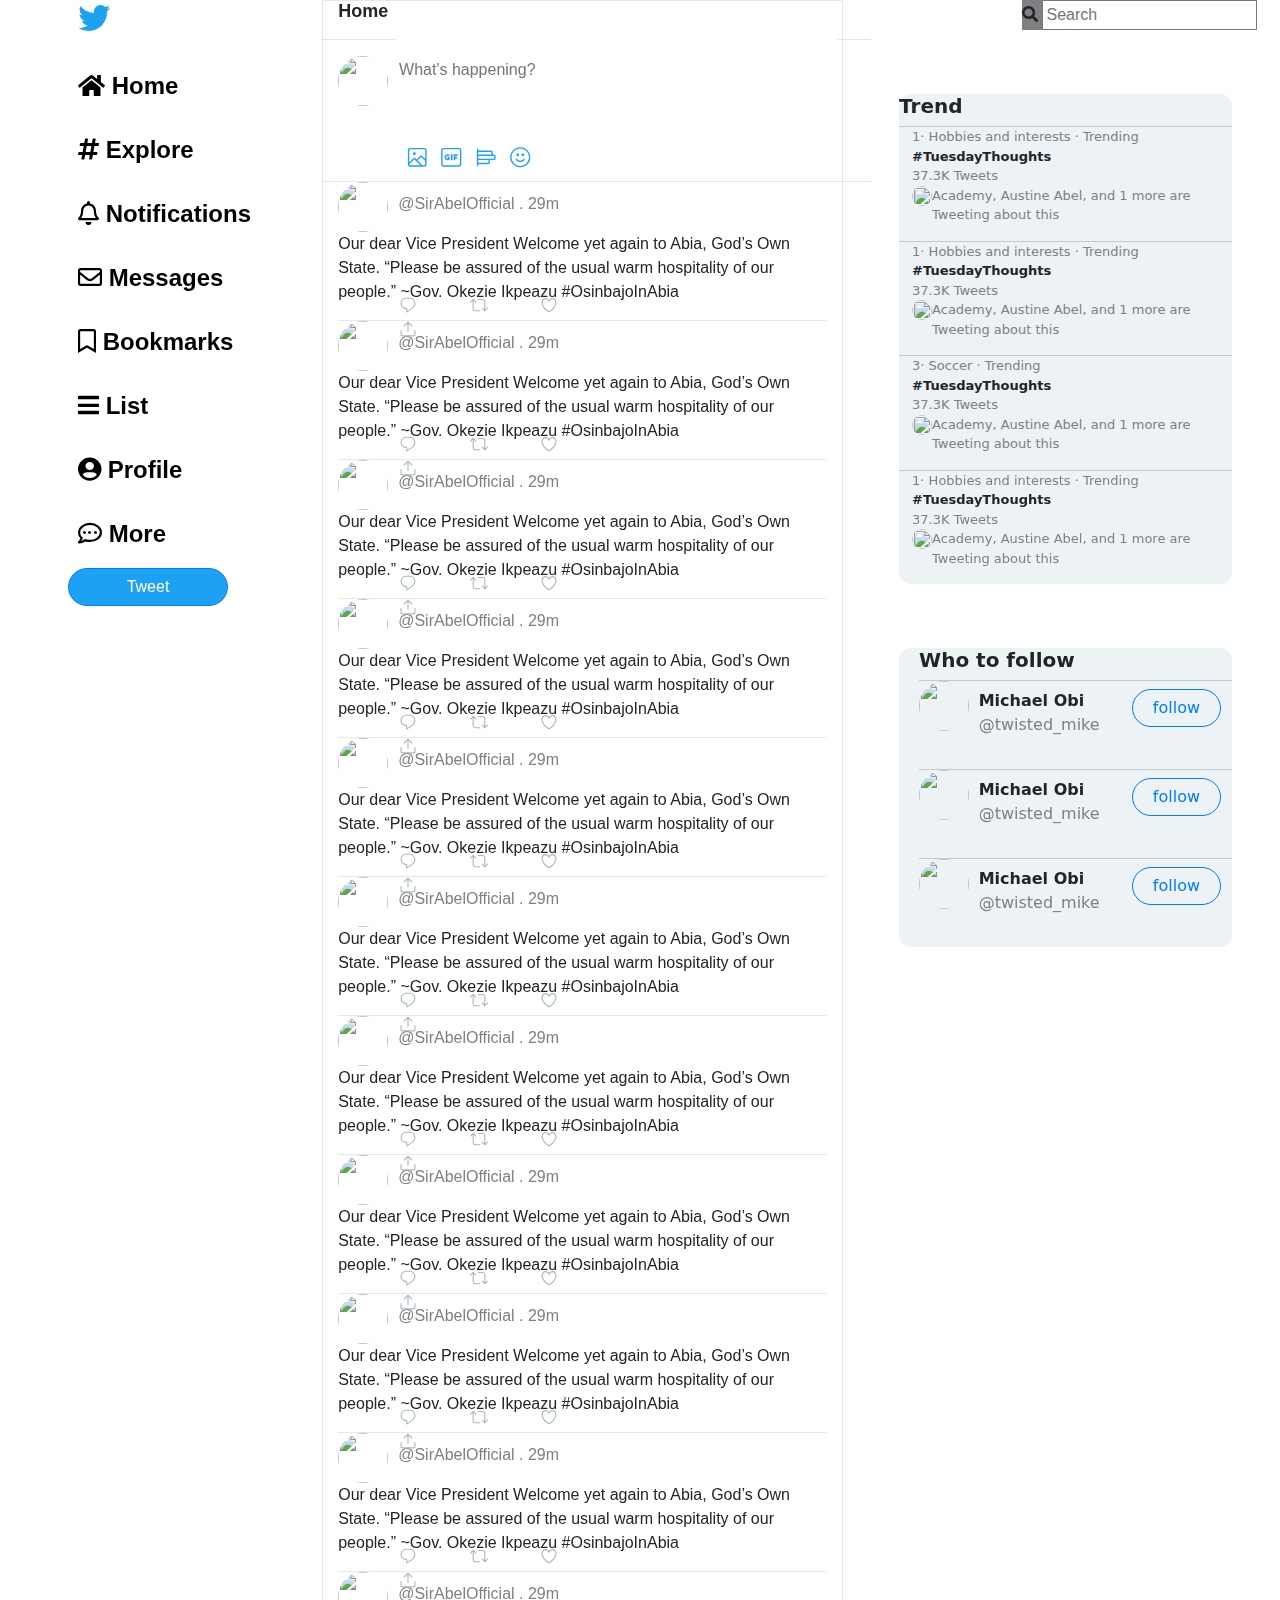
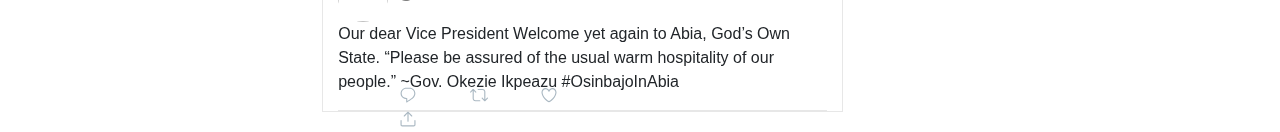
==== commit 7cc374e6: "Update index.html" ====
--- a/Twitter timeline/index.html
+++ b/Twitter timeline/index.html
@@ -258,7 +258,7 @@
                     <svg viewBox="0 0 24 24" class="r-4qtqp9 r-yyyyoo r-1xvli5t r-dnmrzs r-bnwqim r-1plcrui r-lrvibr r-1hdv0qi"><g><path d="M23.77 15.67c-.292-.293-.767-.293-1.06 0l-2.22 2.22V7.65c0-2.068-1.683-3.75-3.75-3.75h-5.85c-.414 0-.75.336-.75.75s.336.75.75.75h5.85c1.24 0 2.25 1.01 2.25 2.25v10.24l-2.22-2.22c-.293-.293-.768-.293-1.06 0s-.294.768 0 1.06l3.5 3.5c.145.147.337.22.53.22s.383-.072.53-.22l3.5-3.5c.294-.292.294-.767 0-1.06zm-10.66 3.28H7.26c-1.24 0-2.25-1.01-2.25-2.25V6.46l2.22 2.22c.148.147.34.22.532.22s.384-.073.53-.22c.293-.293.293-.768 0-1.06l-3.5-3.5c-.293-.294-.768-.294-1.06 0l-3.5 3.5c-.294.292-.294.767 0 1.06s.767.293 1.06 0l2.22-2.22V16.7c0 2.068 1.683 3.75 3.75 3.75h5.85c.414 0 .75-.336.75-.75s-.337-.75-.75-.75z"></path></g></svg>
                     <svg viewBox="0 0 24 24" class="r-4qtqp9 r-yyyyoo r-1xvli5t r-dnmrzs r-bnwqim r-1plcrui r-lrvibr r-1hdv0qi"><g><path d="M12 21.638h-.014C9.403 21.59 1.95 14.856 1.95 8.478c0-3.064 2.525-5.754 5.403-5.754 2.29 0 3.83 1.58 4.646 2.73.814-1.148 2.354-2.73 4.645-2.73 2.88 0 5.404 2.69 5.404 5.755 0 6.376-7.454 13.11-10.037 13.157H12zM7.354 4.225c-2.08 0-3.903 1.988-3.903 4.255 0 5.74 7.034 11.596 8.55 11.658 1.518-.062 8.55-5.917 8.55-11.658 0-2.267-1.823-4.255-3.903-4.255-2.528 0-3.94 2.936-3.952 2.965-.23.562-1.156.562-1.387 0-.014-.03-1.425-2.965-3.954-2.965z"></path></g></svg>
                     <svg viewBox="0 0 24 24" class="r-4qtqp9 r-yyyyoo r-1xvli5t r-dnmrzs r-bnwqim r-1plcrui r-lrvibr r-1hdv0qi"><g><path d="M17.53 7.47l-5-5c-.293-.293-.768-.293-1.06 0l-5 5c-.294.293-.294.768 0 1.06s.767.294 1.06 0l3.72-3.72V15c0 .414.336.75.75.75s.75-.336.75-.75V4.81l3.72 3.72c.146.147.338.22.53.22s.384-.072.53-.22c.293-.293.293-.767 0-1.06z"></path><path d="M19.708 21.944H4.292C3.028 21.944 2 20.916 2 19.652V14c0-.414.336-.75.75-.75s.75.336.75.75v5.652c0 .437.355.792.792.792h15.416c.437 0 .792-.355.792-.792V14c0-.414.336-.75.75-.75s.75.336.75.75v5.652c0 1.264-1.028 2.292-2.292 2.292z"></path></g></svg>
-                    </div>
+                </div>
                     <div class="clear"></div>
             </div>
         </div>
@@ -336,4 +336,4 @@
     </div>
 </body>
 
-</html>+</html>
